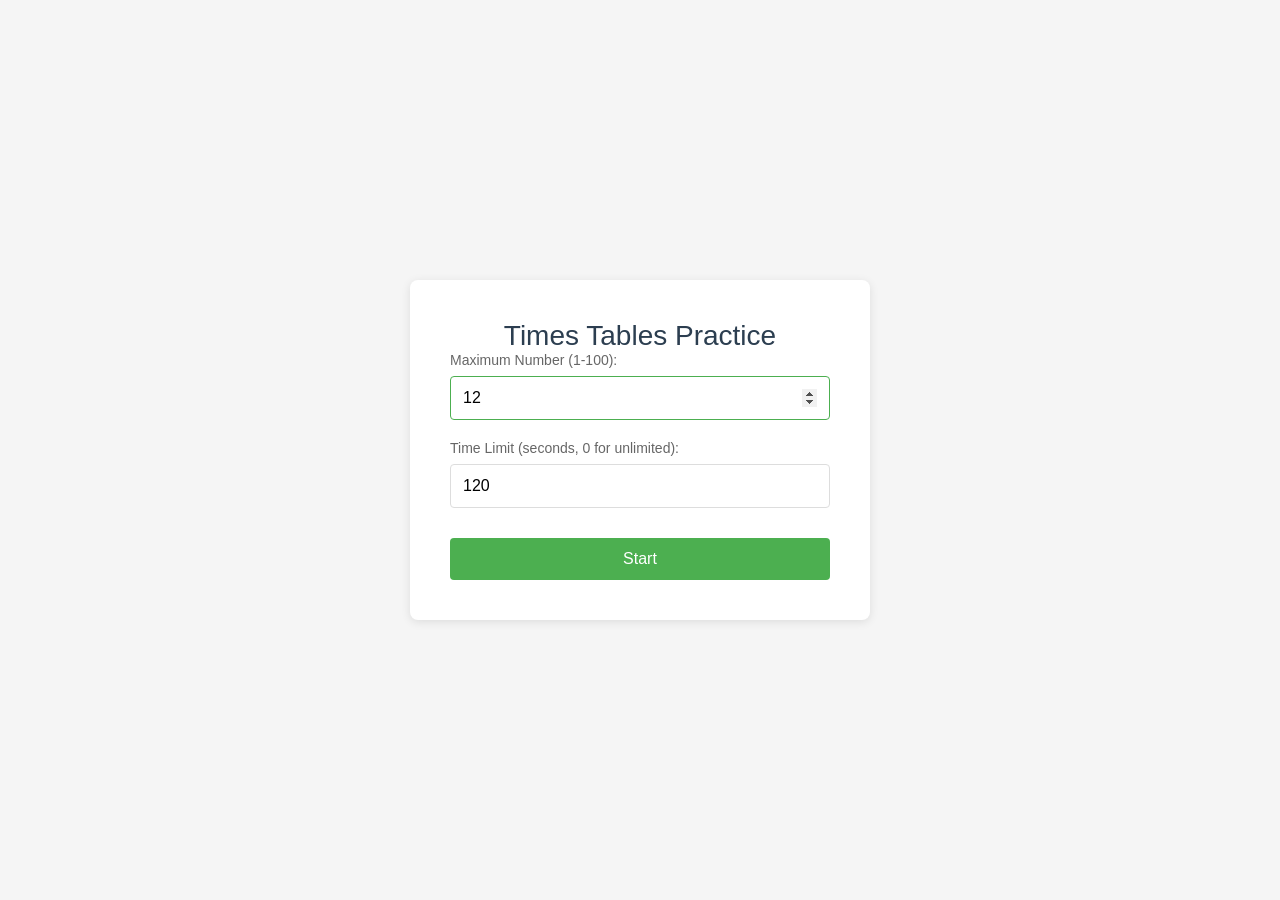
==== index.html @ 73a01953 "initial commit" ====
<!DOCTYPE html>
<html lang="en">
<head>
    <meta charset="UTF-8">
    <meta name="viewport" content="width=device-width, initial-scale=1.0">
    <title>Times Tables Practice</title>
    <link rel="stylesheet" href="styles.css">
</head>
<body>
    <div class="container">
        <div id="setup-screen" class="screen active">
            <h1>Times Tables Practice</h1>
            <div class="setup-form">
                <div class="input-group">
                    <label for="max-number">Maximum Number (1-100):</label>
                    <input type="number" id="max-number" min="1" max="100" value="12" autofocus>
                </div>
                <div class="input-group">
                    <label for="time-limit">Time Limit (seconds, 0 for unlimited):</label>
                    <input type="number" id="time-limit" min="0" value="120">
                </div>
                <button id="start-btn" class="btn">Start</button>
            </div>
        </div>

        <div id="game-screen" class="screen">
            <div class="game-header">
                <div class="stats">
                    <span id="score">Score: 0</span>
                    <span id="timer">Time: 2:00</span>
                </div>
            </div>
            <div class="game-content">
                <div class="problem" id="problem">7 × 8</div>
                <input type="number" id="answer-input" class="answer-input" autocomplete="off">
                <div class="feedback" id="feedback"></div>
            </div>
            <button id="stop-btn" class="btn secondary">Stop</button>
        </div>

        <div id="results-screen" class="screen">
            <h2>Results</h2>
            <div class="results-stats">
                <div class="stat-item">
                    <span class="stat-label">Final Score:</span>
                    <span id="final-score" class="stat-value">0</span>
                </div>
                <div class="stat-item">
                    <span class="stat-label">Correct Answers:</span>
                    <span id="correct-count" class="stat-value">0</span>
                </div>
                <div class="stat-item">
                    <span class="stat-label">Incorrect Answers:</span>
                    <span id="incorrect-count" class="stat-value">0</span>
                </div>
                <div class="stat-item">
                    <span class="stat-label">Time Taken:</span>
                    <span id="time-taken" class="stat-value">0:00</span>
                </div>
            </div>
            <button id="restart-btn" class="btn">New Game</button>
        </div>
    </div>

    <script src="script.js"></script>
</body>
</html>
---- styles.css ----
* {
    margin: 0;
    padding: 0;
    box-sizing: border-box;
}

body {
    font-family: -apple-system, BlinkMacSystemFont, 'Segoe UI', Roboto, 'Helvetica Neue', Arial, sans-serif;
    background-color: #f5f5f5;
    color: #333;
    min-height: 100vh;
    display: flex;
    justify-content: center;
    align-items: center;
}

.container {
    width: 100%;
    max-width: 500px;
    padding: 20px;
}

.screen {
    display: none;
    background: white;
    border-radius: 8px;
    padding: 40px;
    box-shadow: 0 2px 10px rgba(0, 0, 0, 0.1);
}

.screen.active {
    display: block;
}

h1, h2 {
    text-align: center;
    margin-bottom: 30magnificrginx;
    font-weight: 300;
    font-size: 28px;
    color: #2c3e50;
}

h2 {
    font-size: 24px;
}

.setup-form {
    display: flex;
    flex-direction: column;
    gap: 20px;
}

.input-group {
    display: flex;
    flex-direction: column;
    gap: 8px;
}

label {
    font-size: 14px;
    color: #666;
    font-weight: 500;
}

input[type="number"] {
    padding: 12px;
    border: 1px solid #ddd;
    border-radius: 4px;
    font-size: 16px;
    transition: border-color 0.3s;
}

input[type="number"]:focus {
    outline: none;
    border-color: #4CAF50;
}

.btn {
    padding: 12px 24px;
    background-color: #4CAF50;
    color: white;
    border: none;
    border-radius: 4px;
    font-size: 16px;
    cursor: pointer;
    transition: background-color 0.3s;
    margin-top: 10px;
}

.btn:hover {
    background-color: #45a049;
}

.btn.secondary {
    background-color: #f44336;
}

.btn.secondary:hover {
    background-color: #da190b;
}

.game-header {
    margin-bottom: 30px;
}

.stats {
    display: flex;
    justify-content: space-between;
    font-size: 18px;
    color: #666;
}

.game-content {
    text-align: center;
}

.problem {
    font-size: 48px;
    margin-bottom: 30px;
    color: #2c3e50;
    font-weight: 300;
}

.answer-input {
    width: 200px;
    padding: 15px;
    font-size: 24px;
    text-align: center;
    margin: 0 auto;
    display: block;
    border: 2px solid #ddd;
    border-radius: 4px;
}

.answer-input:focus {
    outline: none;
    border-color: #4CAF50;
}

.feedback {
    margin-top: 20px;
    height: 30px;
    font-size: 18px;
}

.feedback.correct {
    color: #4CAF50;
}

.feedback.incorrect {
    color: #f44336;
}

#stop-btn {
    display: block;
    margin: 30px auto 0;
}

.results-stats {
    margin: 30px 0;
    display: flex;
    flex-direction: column;
    gap: 15px;
}

.stat-item {
    display: flex;
    justify-content: space-between;
    padding: 10px 0;
    border-bottom: 1px solid #eee;
}

.stat-label {
    color: #666;
    font-weight: 500;
}

.stat-value {
    font-weight: 600;
    color: #2c3e50;
}

#restart-btn {
    width: 100%;
    margin-top: 20px;
}

@media (max-width: 480px) {
    .container {
        padding: 10px;
    }
    
    .screen {
        padding: 20px;
    }
    
    .problem {
        font-size: 36px;
    }
    
    .answer-input {
        width: 150px;
        font-size: 20px;
    }
}
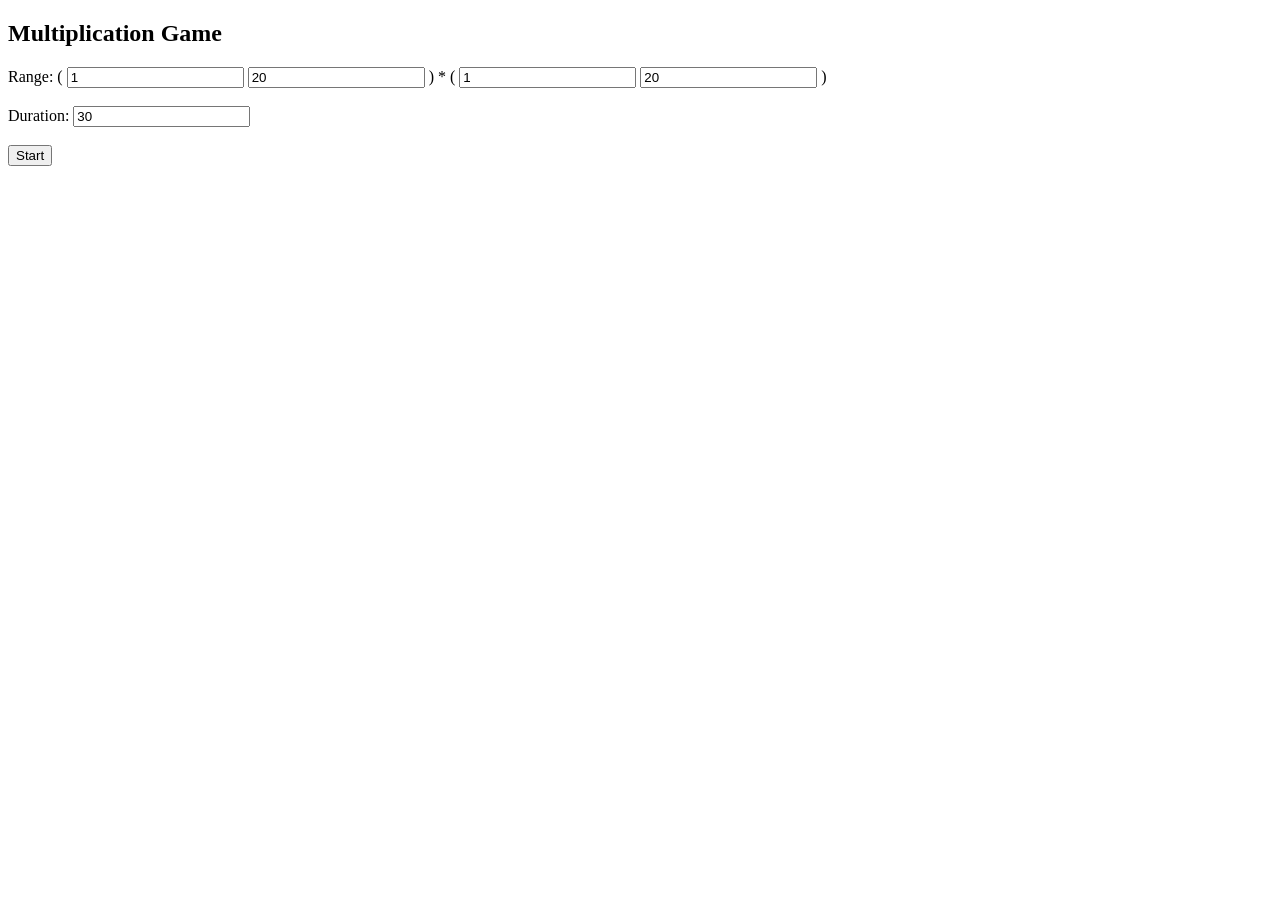
==== commit 2869f80b: "rebuilding seriously" ====
--- a/index.html
+++ b/index.html
@@ -1,67 +1,32 @@
 <!DOCTYPE html>
 <html lang="en">
-<head>
-    <meta charset="UTF-8">
-    <meta name="viewport" content="width=device-width, initial-scale=1.0">
-    <title>Times Tables Practice</title>
-    <link rel="stylesheet" href="styles.css">
-</head>
-<body>
-    <div class="container">
-        <div id="setup-screen" class="screen active">
-            <h1>Times Tables Practice</h1>
-            <div class="setup-form">
-                <div class="input-group">
-                    <label for="max-number">Maximum Number (1-100):</label>
-                    <input type="number" id="max-number" min="1" max="100" value="12" autofocus>
-                </div>
-                <div class="input-group">
-                    <label for="time-limit">Time Limit (seconds, 0 for unlimited):</label>
-                    <input type="number" id="time-limit" min="0" value="120">
-                </div>
-                <button id="start-btn" class="btn">Start</button>
-            </div>
-        </div>
+  <head>
+    <title>Multiplication Game</title>
+    <link rel="stylesheet" href="styles.css" />
+  </head>
+  <body>
+    <div id="start-screen" class="screen active">
+      <h2>Multiplication Game</h2>
 
-        <div id="game-screen" class="screen">
-            <div class="game-header">
-                <div class="stats">
-                    <span id="score">Score: 0</span>
-                    <span id="timer">Time: 2:00</span>
-                </div>
-            </div>
-            <div class="game-content">
-                <div class="problem" id="problem">7 × 8</div>
-                <input type="number" id="answer-input" class="answer-input" autocomplete="off">
-                <div class="feedback" id="feedback"></div>
-            </div>
-            <button id="stop-btn" class="btn secondary">Stop</button>
-        </div>
-
-        <div id="results-screen" class="screen">
-            <h2>Results</h2>
-            <div class="results-stats">
-                <div class="stat-item">
-                    <span class="stat-label">Final Score:</span>
-                    <span id="final-score" class="stat-value">0</span>
-                </div>
-                <div class="stat-item">
-                    <span class="stat-label">Correct Answers:</span>
-                    <span id="correct-count" class="stat-value">0</span>
-                </div>
-                <div class="stat-item">
-                    <span class="stat-label">Incorrect Answers:</span>
-                    <span id="incorrect-count" class="stat-value">0</span>
-                </div>
-                <div class="stat-item">
-                    <span class="stat-label">Time Taken:</span>
-                    <span id="time-taken" class="stat-value">0:00</span>
-                </div>
-            </div>
-            <button id="restart-btn" class="btn">New Game</button>
-        </div>
+      <div class="range">
+        Range: (
+        <input id="min-number-1" type="number" value="1" />
+        <input id="max-number-1" type="number" value="20" />
+        ) * (
+        <input id="min-number-2" type="number" value="1" />
+        <input id="max-number-2" type="number" value="20" />
+        )
+      </div>
+      <br />
+      <div class="time-limit">
+        Duration:
+        <input id="time-limit" type="number" value="30" />
+      </div>
+      <br />
+      <button id="start-btn">Start</button>
     </div>
-
-    <script src="script.js"></script>
-</body>
-</html>+    <div id="game-screen" class="screen">...</div>
+    <div id="results-screen" class="screen">...</div>
+    <script src="app.ts" type="module"></script>
+  </body>
+</html>
--- a/styles.css
+++ b/styles.css
@@ -1,205 +1,11 @@
 * {
-    margin: 0;
-    padding: 0;
-    box-sizing: border-box;
-}
-
-body {
-    font-family: -apple-system, BlinkMacSystemFont, 'Segoe UI', Roboto, 'Helvetica Neue', Arial, sans-serif;
-    background-color: #f5f5f5;
-    color: #333;
-    min-height: 100vh;
-    display: flex;
-    justify-content: center;
-    align-items: center;
-}
-
-.container {
-    width: 100%;
-    max-width: 500px;
-    padding: 20px;
+  box-sizing: border-box;
 }
 
 .screen {
-    display: none;
-    background: white;
-    border-radius: 8px;
-    padding: 40px;
-    box-shadow: 0 2px 10px rgba(0, 0, 0, 0.1);
+  display: none;
 }
 
 .screen.active {
-    display: block;
+  display: block;
 }
-
-h1, h2 {
-    text-align: center;
-    margin-bottom: 30magnificrginx;
-    font-weight: 300;
-    font-size: 28px;
-    color: #2c3e50;
-}
-
-h2 {
-    font-size: 24px;
-}
-
-.setup-form {
-    display: flex;
-    flex-direction: column;
-    gap: 20px;
-}
-
-.input-group {
-    display: flex;
-    flex-direction: column;
-    gap: 8px;
-}
-
-label {
-    font-size: 14px;
-    color: #666;
-    font-weight: 500;
-}
-
-input[type="number"] {
-    padding: 12px;
-    border: 1px solid #ddd;
-    border-radius: 4px;
-    font-size: 16px;
-    transition: border-color 0.3s;
-}
-
-input[type="number"]:focus {
-    outline: none;
-    border-color: #4CAF50;
-}
-
-.btn {
-    padding: 12px 24px;
-    background-color: #4CAF50;
-    color: white;
-    border: none;
-    border-radius: 4px;
-    font-size: 16px;
-    cursor: pointer;
-    transition: background-color 0.3s;
-    margin-top: 10px;
-}
-
-.btn:hover {
-    background-color: #45a049;
-}
-
-.btn.secondary {
-    background-color: #f44336;
-}
-
-.btn.secondary:hover {
-    background-color: #da190b;
-}
-
-.game-header {
-    margin-bottom: 30px;
-}
-
-.stats {
-    display: flex;
-    justify-content: space-between;
-    font-size: 18px;
-    color: #666;
-}
-
-.game-content {
-    text-align: center;
-}
-
-.problem {
-    font-size: 48px;
-    margin-bottom: 30px;
-    color: #2c3e50;
-    font-weight: 300;
-}
-
-.answer-input {
-    width: 200px;
-    padding: 15px;
-    font-size: 24px;
-    text-align: center;
-    margin: 0 auto;
-    display: block;
-    border: 2px solid #ddd;
-    border-radius: 4px;
-}
-
-.answer-input:focus {
-    outline: none;
-    border-color: #4CAF50;
-}
-
-.feedback {
-    margin-top: 20px;
-    height: 30px;
-    font-size: 18px;
-}
-
-.feedback.correct {
-    color: #4CAF50;
-}
-
-.feedback.incorrect {
-    color: #f44336;
-}
-
-#stop-btn {
-    display: block;
-    margin: 30px auto 0;
-}
-
-.results-stats {
-    margin: 30px 0;
-    display: flex;
-    flex-direction: column;
-    gap: 15px;
-}
-
-.stat-item {
-    display: flex;
-    justify-content: space-between;
-    padding: 10px 0;
-    border-bottom: 1px solid #eee;
-}
-
-.stat-label {
-    color: #666;
-    font-weight: 500;
-}
-
-.stat-value {
-    font-weight: 600;
-    color: #2c3e50;
-}
-
-#restart-btn {
-    width: 100%;
-    margin-top: 20px;
-}
-
-@media (max-width: 480px) {
-    .container {
-        padding: 10px;
-    }
-    
-    .screen {
-        padding: 20px;
-    }
-    
-    .problem {
-        font-size: 36px;
-    }
-    
-    .answer-input {
-        width: 150px;
-        font-size: 20px;
-    }
-}
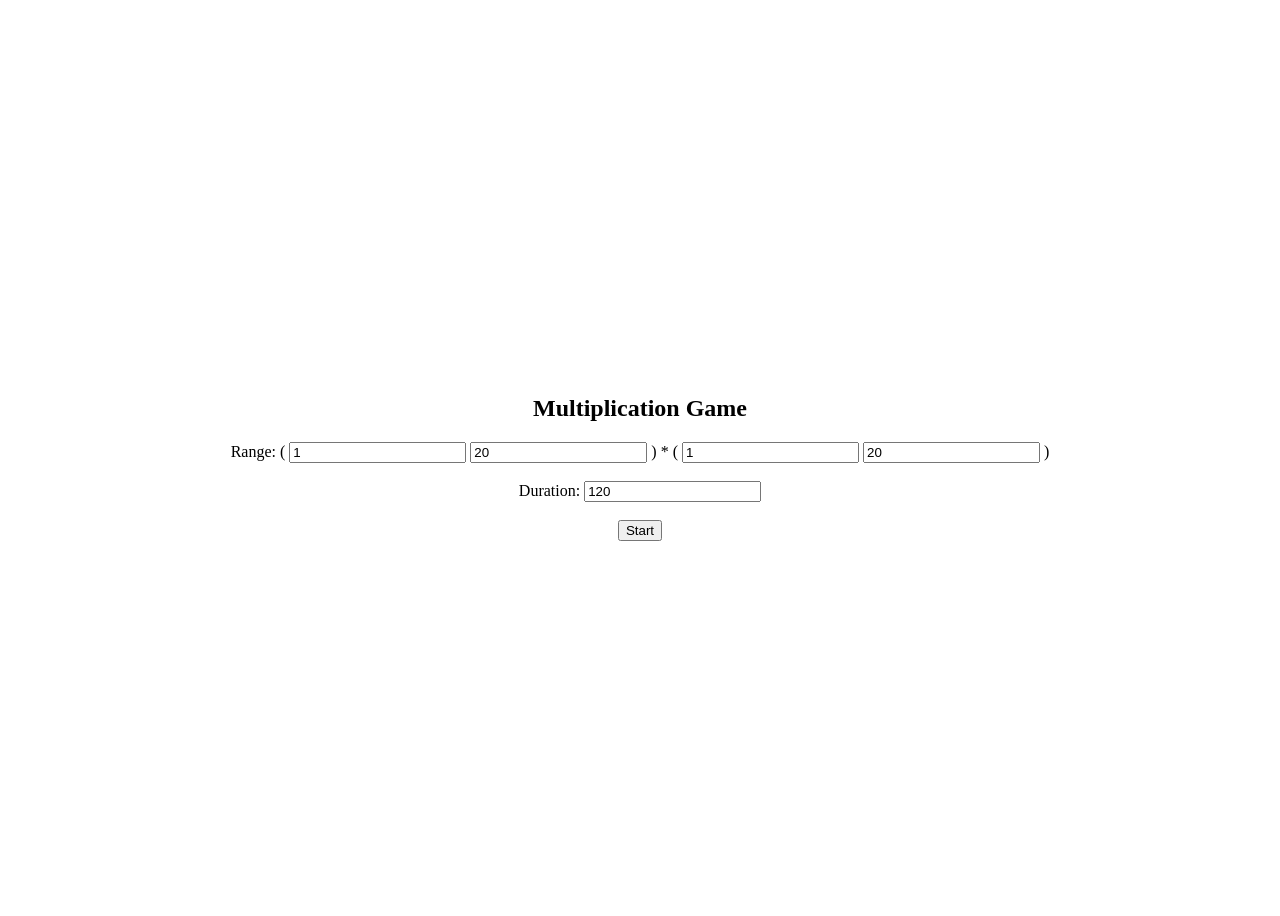
==== commit cf51629d: "html down, have screen switching" ====
--- a/index.html
+++ b/index.html
@@ -1,7 +1,7 @@
 <!DOCTYPE html>
 <html lang="en">
   <head>
-    <title>Multiplication Game</title>
+    <title>multiplication game</title>
     <link rel="stylesheet" href="styles.css" />
   </head>
   <body>
@@ -20,13 +20,31 @@
       <br />
       <div class="time-limit">
         Duration:
-        <input id="time-limit" type="number" value="30" />
+        <input id="time-limit" type="number" value="120" />
       </div>
       <br />
       <button id="start-btn">Start</button>
     </div>
-    <div id="game-screen" class="screen">...</div>
-    <div id="results-screen" class="screen">...</div>
+    <div id="game-screen" class="screen">
+        <div class="game-header">
+            <div id="score" class="score">score: 0</div>
+            <div id="timer" class="timer">seconds left: 120s</div>
+        </div>
+        <div id="problem">7 x 8 =
+            <input id="answer" type="number" class="answer"></input>
+        </div>
+        <button id="stop-btn" class="stop-btn">stop</button>
+
+    </div>
+    <div id="results-screen" class="screen">
+        <div id="final-score">score: 10</div>
+        <div id="restart-options" class="restart-options">
+            <button id="retry" class="retry">try again</button>
+            or
+            <button id="new-settings" class="new-settings">change settings</button>
+        </div>
+    </div>
+
     <script src="app.ts" type="module"></script>
   </body>
 </html>
--- a/styles.css
+++ b/styles.css
@@ -7,5 +7,20 @@
 }
 
 .screen.active {
-  display: block;
+  display: flex;
+  flex-direction: column;
+  justify-content: center;
+  align-items: center;
+  height: 100vh;
 }
+
+#game-screen.active {
+  justify-content: flex-start;
+  padding-top: 20px;
+}
+.game-header {
+  display: flex;
+  justify-content: space-between;
+  width: 100%;
+  margin: 0 auto;
+}
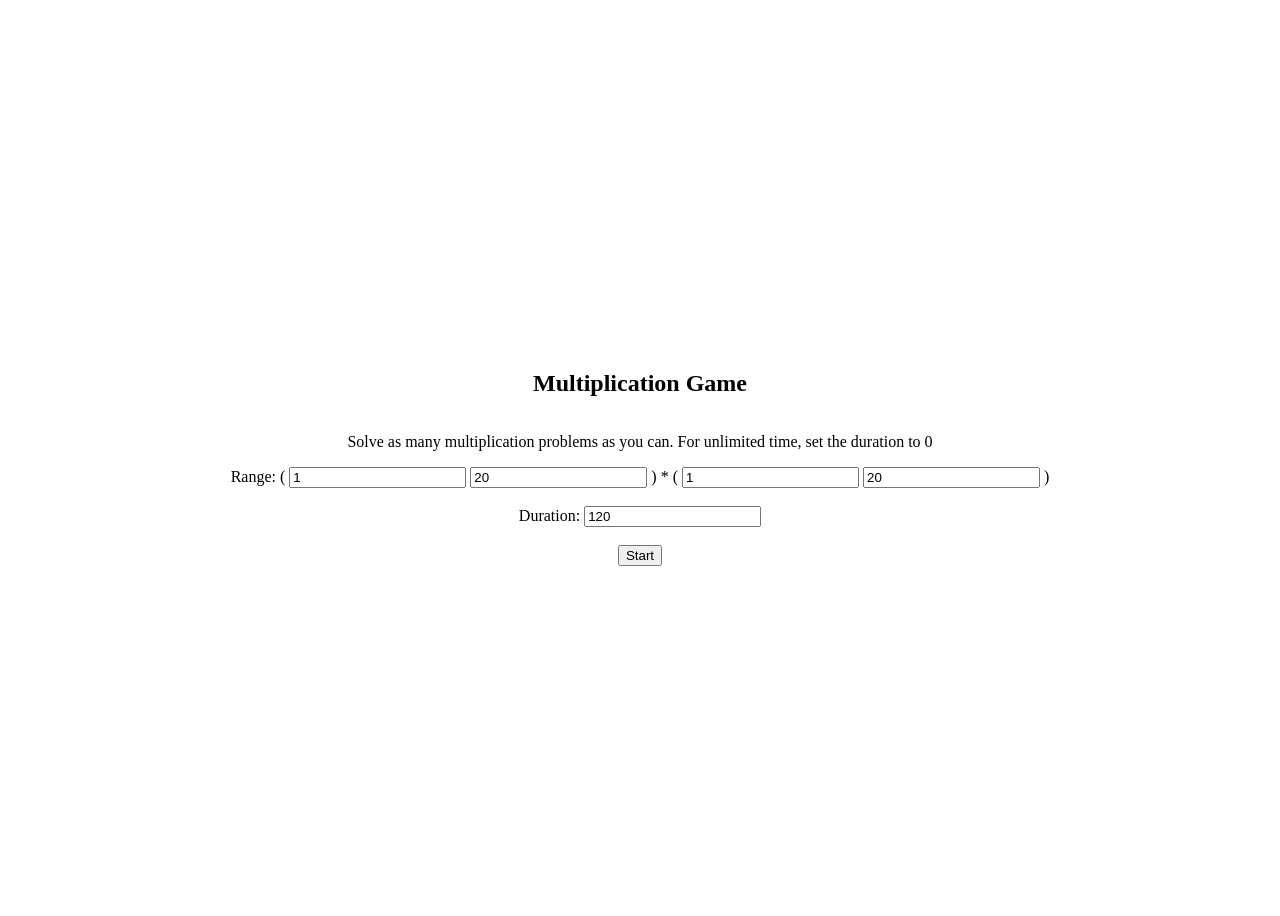
==== commit 0d15c04f: "done" ====
--- a/index.html
+++ b/index.html
@@ -7,14 +7,18 @@
   <body>
     <div id="start-screen" class="screen active">
       <h2>Multiplication Game</h2>
+      <p>
+        Solve as many multiplication problems as you can. For unlimited time,
+        set the duration to 0
+      </p>
 
       <div class="range">
         Range: (
-        <input id="min-number-1" type="number" value="1" />
-        <input id="max-number-1" type="number" value="20" />
+        <input id="min-1" type="number" value="1" />
+        <input id="max-1" type="number" value="20" />
         ) * (
-        <input id="min-number-2" type="number" value="1" />
-        <input id="max-number-2" type="number" value="20" />
+        <input id="min-2" type="number" value="1" />
+        <input id="max-2" type="number" value="20" />
         )
       </div>
       <br />
@@ -26,23 +30,21 @@
       <button id="start-btn">Start</button>
     </div>
     <div id="game-screen" class="screen">
-        <div class="game-header">
-            <div id="score" class="score">score: 0</div>
-            <div id="timer" class="timer">seconds left: 120s</div>
-        </div>
-        <div id="problem">7 x 8 =
-            <input id="answer" type="number" class="answer"></input>
-        </div>
-        <button id="stop-btn" class="stop-btn">stop</button>
-
+      <div class="game-header">
+        <div>score: <span id="score">0</span></div>
+        <div>seconds left: <span id="timer">120</span></div>
+      </div>
+      <div id="problem"></div>
+      <br />
+      <button id="stop-btn" class="stop-btn">stop</button>
     </div>
-    <div id="results-screen" class="screen">
-        <div id="final-score">score: 10</div>
-        <div id="restart-options" class="restart-options">
-            <button id="retry" class="retry">try again</button>
-            or
-            <button id="new-settings" class="new-settings">change settings</button>
-        </div>
+    <div id="result-screen" class="screen">
+      <div id="final-score">score: 10</div>
+      <div id="restart-options" class="restart-options">
+        <button id="retry" class="retry">try again</button>
+        or
+        <button id="new-settings" class="new-settings">change settings</button>
+      </div>
     </div>
 
     <script src="app.ts" type="module"></script>
--- a/styles.css
+++ b/styles.css
@@ -21,6 +21,6 @@
 .game-header {
   display: flex;
   justify-content: space-between;
-  width: 100%;
+  width: 90%;
   margin: 0 auto;
 }
